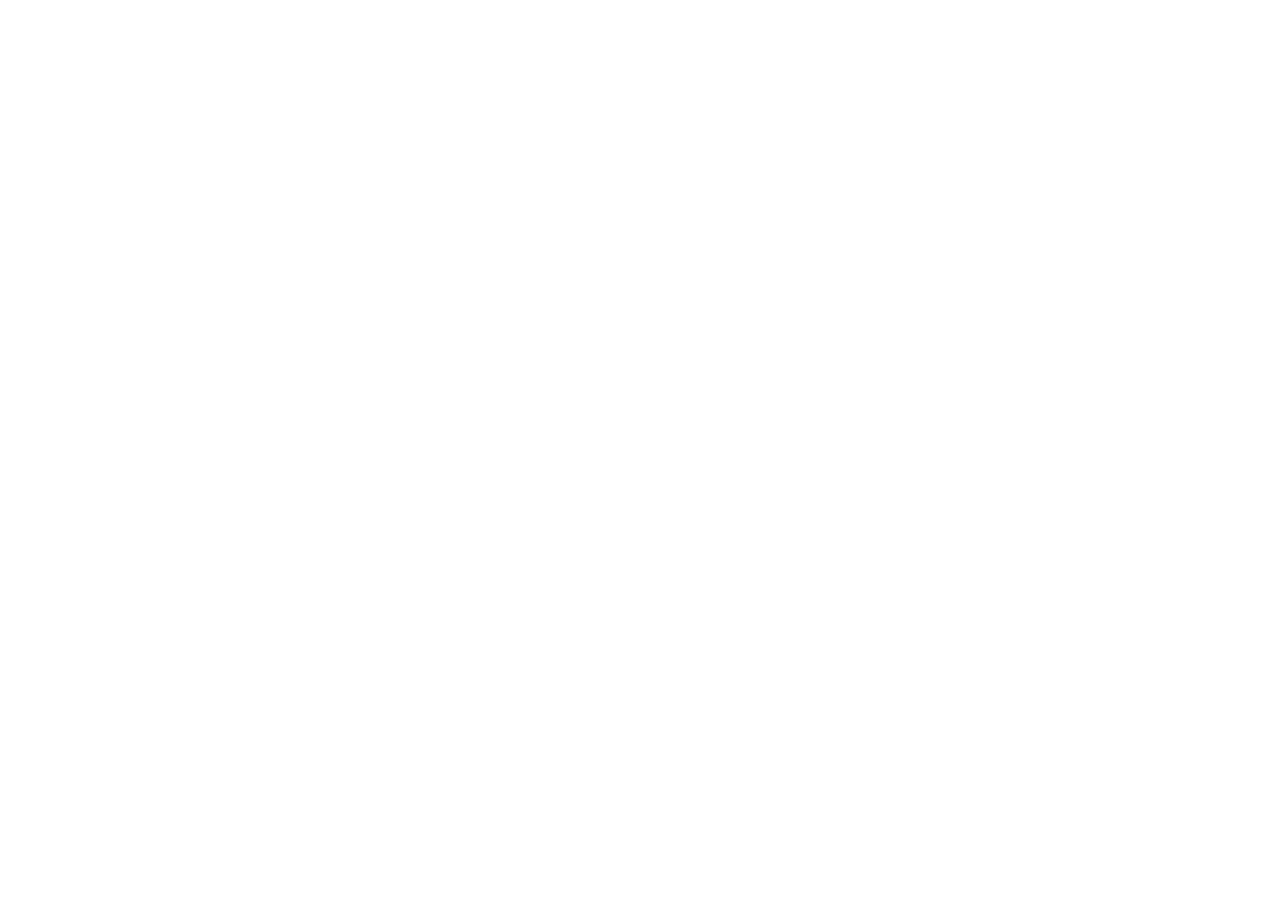
==== index.html @ 8e0acf16 "Added Starter Code" ====
<!DOCTYPE html>
<html lang="en">
  <head>
    <meta charset="UTF-8" />
    <meta name="viewport" content="width=device-width, initial-scale=1.0" />
    <meta http-equiv="X-UA-Compatible" content="ie=edge" />
    <title>My First Blog</title>

    <link rel="stylesheet" href="./assets/css/styles.css" />
    <link rel="stylesheet" href="./assets/css/form.css" />

    <script defer src="./assets/js/logic.js" type="text/javascript"></script>
    <script defer src="./assets/js/form.js" type="text/javascript"></script>
  </head>
<body>
  <!-- TODO: Create landing page elements to match the mock-up provided. At the very least, include the following elements. -->

  <!-- A form element that contains the following: -->

    <!-- An input element whose label and id are `username` -->

    <!-- An input element whose label and id are `title` -->

    <!-- A textarea element whose label and id are `content` -->

    <!-- A p element whose id is `error` -->

</body>
</html>
---- assets/css/styles.css ----
/*
  Resets
*/
*,
*:before,
*:after {
  margin: 0;
  padding: 0;
  box-sizing: border-box;
}

html {
  height: 100%;
}

body {
  min-height: 100%;
  line-height: 1;
  font-family: sans-serif;
}

​h1,
h2,
h3,
h4,
h5,
h6 {
  font-size: 100%;
}

​input,
select,
option,
optgroup,
textarea,
button,
pre,
code {
  font-size: 100%;
  font-family: inherit;
}

​ol,
ul {
  list-style: none;
}

/*
  General Styles
*/
/*
  Universal
*/
:root {
  --light: #fff;
  --light-accent: #f9f9fb;
  --dark: #000;
  --dark-accent: #222;
  --dark-accent-action: #111;
  --action: #563d7c;
  --action-accent: #8570a5;
  --disabled: #aaa;
  --error: #ff0022;
  --circle-color: #ffb100;
}

* {
  transition: background-color ease-in .5s;
}

/*
  Tags
*/
header {
  display: flex;
  flex-flow: row wrap;
  justify-content: space-between;
}

header,
footer {
  padding: 2rem;
}

main {
  height: calc(100vh - 6rem);
  display: flex;
  justify-content: center;
  align-items: stretch;
  border-top: double 1rem;
}

/*
  Classes
*/
.dark header,
.dark footer {
  background-color: var(--dark);
  color: var(--light);
}


.dark main {
  background-color: var(--dark-accent);
  color: var(--light);
  border-top: solid .5rem var(--disabled);
}

.light header,
.light footer {
  background-color: var(--light);
  color: var(--dark);
}

.light main {
  background-color: var(--light-accent);
  color: var(--dark);
}

/*
  IDs
*/
#toggle {
  font-size: 1.52em;
  margin: 0;
  padding: 0;
  background: transparent;
  border: none;
  cursor: pointer;
  text-shadow: 0px 0px .5rem var(--light-accent);
}
---- assets/css/form.css ----
/*
  Form Styles
*/

/*
  Tags
*/
aside {
  background: linear-gradient(
    var(--light-accent), 
    var(--circle-color), 
    var(--dark-accent)
  );
  clip-path: circle(20rem at center);
  display: flex;
  justify-content: center;
  align-items: center;
}

aside, 
section {
  flex: 1 1 50%;
}

aside > h2 {
  font-size: 4rem;
  color: white;
  text-shadow: 1px 1px 1px var(--dark-accent);
}

form {
  display: flex;
  flex-flow: column wrap;
  position: relative;
}

form > *:not(label) {
  margin: 1rem 0;
  padding: 0.5rem;
}

h2 {
  text-align: center;
  font-size: 2rem;
  margin-bottom: 2rem;
}

input[type=submit] {
  padding: 1rem;
  cursor: pointer;
  font-weight: bold;
  font-size: 1rem;
  background-color: var(--dark);
  color: var(--light);
}

input[type=submit]:active {
  box-shadow: 1px 1px 1px 1px rgba(0, 0, 0, .5);
  background-color: var(--dark-accent);
}

input[type=submit]:hover {
  border-style: inset;
  background-color: var(--dark-accent-action);
}

input,
textarea {
  border-radius: 4px;
  border-width: 1px;
  font-size: 1rem;
  background-color: var(--light-accent);
}

section {
  padding: 2rem;
  display: flex;
  align-items: stretch;
  flex-flow: column wrap;
  justify-content: center;
  border-left: double 1rem;
}

/*
  Classes
*/
.dark section {
  border-left: solid .5rem var(--disabled);
}

/*
  IDs
*/
#error {
  color: var(--error);
  opacity: .75;
  position: absolute;
  bottom: -2rem;
}
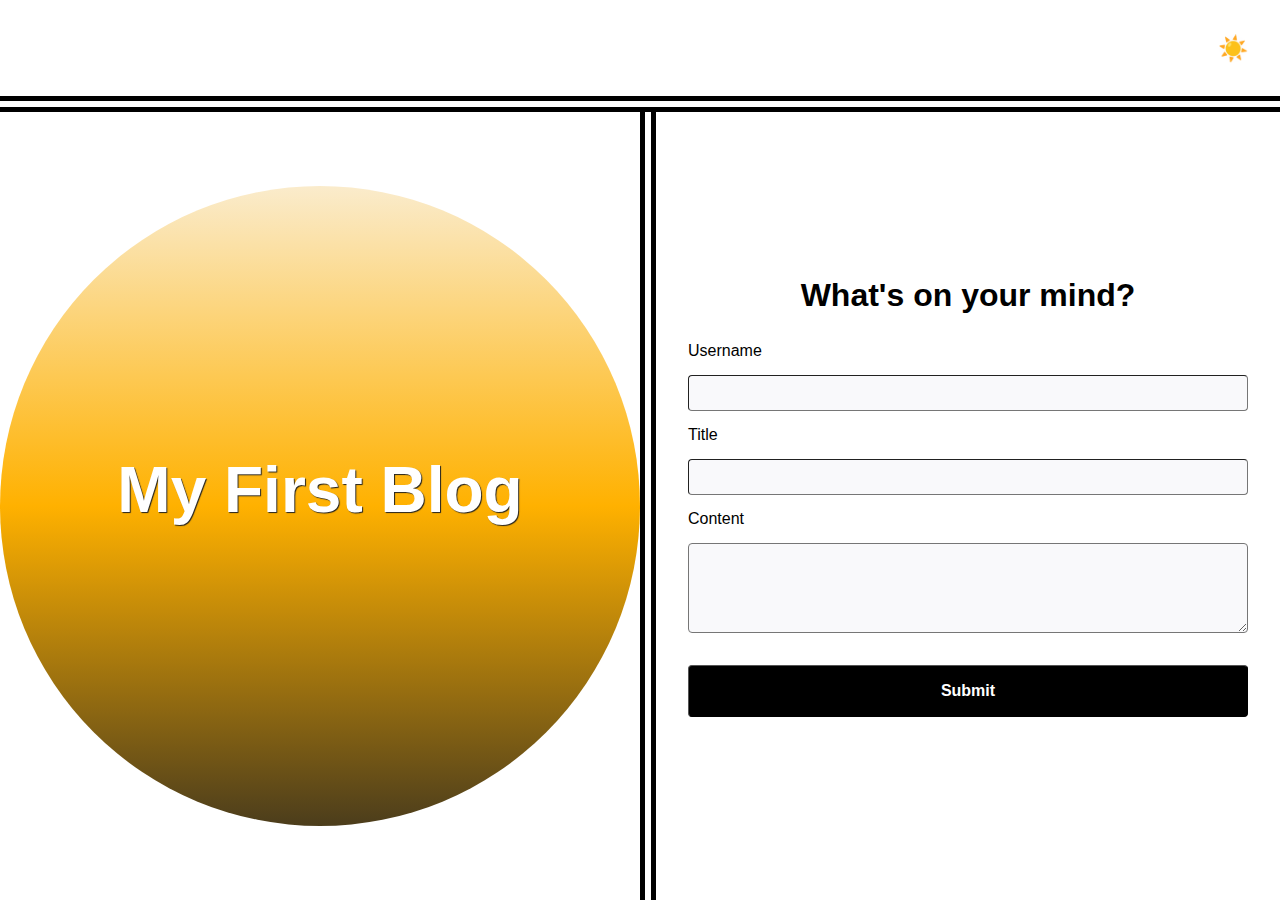
==== commit 5512fddc: "form.js and index.html Working Properly" ====
--- a/index.html
+++ b/index.html
@@ -8,22 +8,34 @@
 
     <link rel="stylesheet" href="./assets/css/styles.css" />
     <link rel="stylesheet" href="./assets/css/form.css" />
-
-    <script defer src="./assets/js/logic.js" type="text/javascript"></script>
-    <script defer src="./assets/js/form.js" type="text/javascript"></script>
   </head>
 <body>
-  <!-- TODO: Create landing page elements to match the mock-up provided. At the very least, include the following elements. -->
+  <header>
+    <h1>&nbsp;</h1>
+    <button id="toggle">☀️</button>
+  </header>
+  <main>
+    <aside><h2>My First Blog</h2></aside>
+    <section>
+      <h2>What's on your mind?</h2>
+      <form id="form">
+        <label for="username">Username</label>
+        <input id="username" type="text" />
 
-  <!-- A form element that contains the following: -->
+        <label for="title">Title</label>
+        <input id="title" type="text" />
 
-    <!-- An input element whose label and id are `username` -->
+        <label for="content">Content</label>
+        <textarea id="content" type="text" rows="4"></textarea>
+        
+        <p id="error">&nbsp;</p>
+      
+        <input id="submit" type="submit" value="Submit" />
+      </form>
+    </section>
+  </main>
 
-    <!-- An input element whose label and id are `title` -->
-
-    <!-- A textarea element whose label and id are `content` -->
-
-    <!-- A p element whose id is `error` -->
-
+  <script defer src="./assets/js/logic.js" type="text/javascript"></script>
+  <script defer src="./assets/js/form.js" type="text/javascript"></script>
 </body>
 </html>